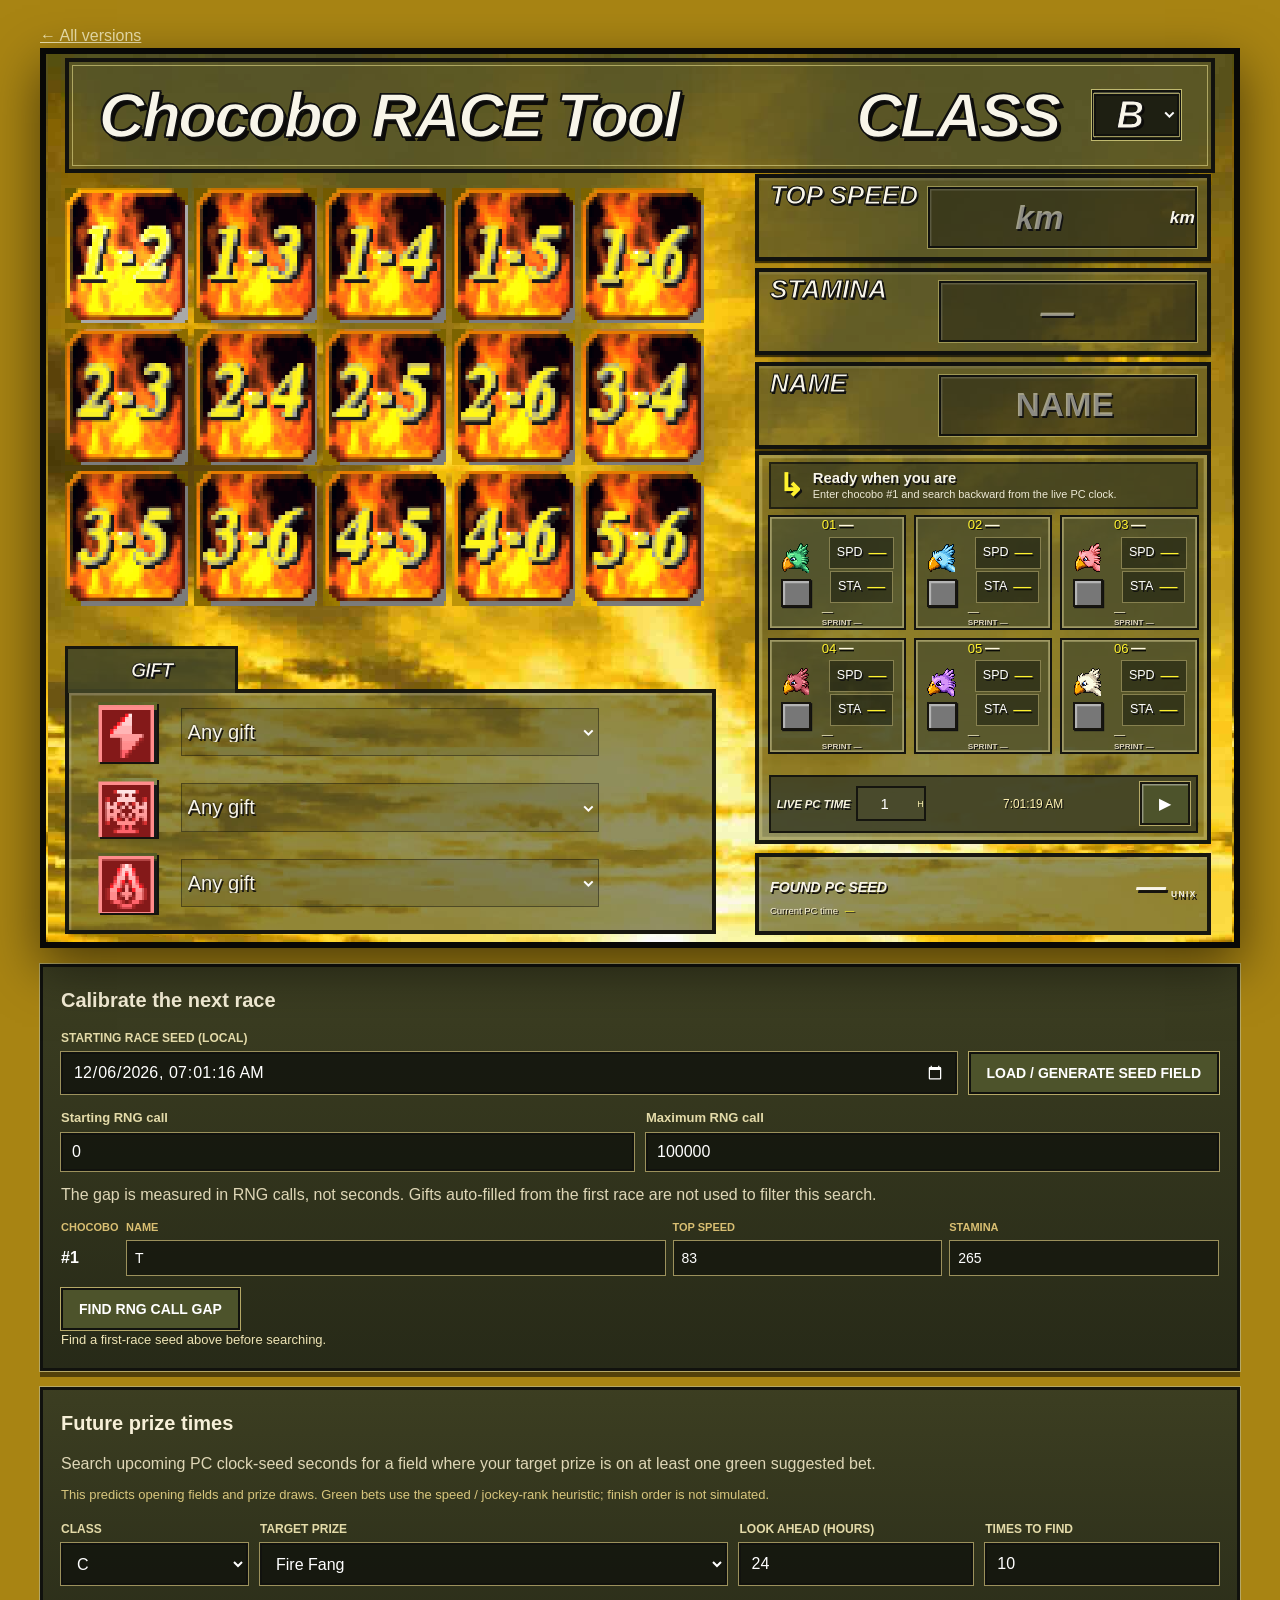
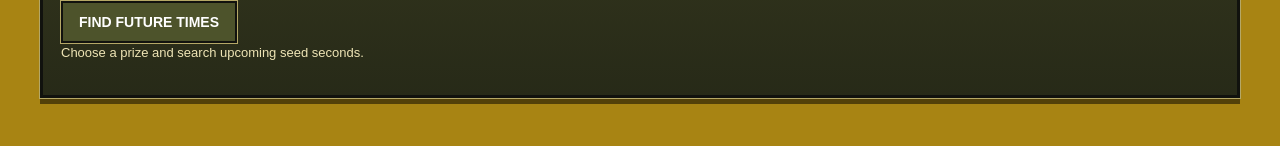
==== pc/index.html @ d5753f1a "Add PC chocobo predictor" ====
<!doctype html>
<html lang="en">
  <head>
    <meta charset="utf-8" />
    <meta name="viewport" content="width=device-width, initial-scale=1" />
    <meta name="theme-color" content="#252b1b" />
    <title>Chocobo Race · PC Predictor</title>
    <link rel="stylesheet" href="psx-theme.css" />
    <link rel="stylesheet" href="styles.css" />
  </head>
  <body data-rank="B">
    <div class="app-shell">
      <main id="top" class="pc-app">
        <a class="back-link" href="../">← All versions</a>

        <section class="game-screen pc-game-screen" aria-label="PC Chocobo race seed finder">
          <header class="game-title">
            <span>Chocobo RACE Tool</span>
            <label class="class-title">Class <span class="class-select-wrap"><select id="rank" name="rank" aria-label="Race class"><option value="C">C</option><option value="B" selected>B</option><option value="A">A</option><option value="S">S</option></select><span aria-hidden="true">⌄</span></span></label>
          </header>

          <section class="bet-board" aria-label="Bet pairs with prediction markers and prize badges">
            <div id="pc-main-bet-grid" class="bet-grid"></div>
          </section>

          <section class="stats-board pc-observed-stats" aria-label="First chocobo data to find">
            <label class="stat-line"><span>Top Speed</span><span class="select-wrap"><input id="pc-seed-racer-speed" type="number" min="0" max="255" placeholder="km" aria-label="First chocobo top speed" /><span class="speed-unit">km</span></span></label>
            <label class="stat-line"><span>Stamina</span><span class="select-wrap"><input id="pc-seed-racer-stamina" type="number" min="0" max="999" placeholder="—" aria-label="First chocobo stamina" /></span></label>
            <label class="stat-line name-line"><span>Name</span><span class="select-wrap"><input id="pc-seed-racer-name" type="text" maxlength="8" placeholder="Name" aria-label="First chocobo name" /></span></label>
          </section>

          <section class="gift-board pc-gift-board" aria-label="Observed prizes to verify the seed">
            <h2 class="gift-tab">GIFT</h2>
            <div class="gift-fields">
              <label class="gift-field"><img src="assets/class-b/item-icons/one.png" alt="" /><span class="sr-only">Observed gift one</span><span class="select-wrap"><select data-observed-gift="1"><option value="">Any gift</option></select><span class="select-arrow">⌄</span></span><span class="gift-gp" data-predicted-gift="1"></span></label>
              <label class="gift-field"><img src="assets/class-b/item-icons/two.png" alt="" /><span class="sr-only">Observed gift two</span><span class="select-wrap"><select data-observed-gift="2"><option value="">Any gift</option></select><span class="select-arrow">⌄</span></span><span class="gift-gp" data-predicted-gift="2"></span></label>
              <label class="gift-field"><img src="assets/class-b/item-icons/three.png" alt="" /><span class="sr-only">Observed gift three</span><span class="select-wrap"><select data-observed-gift="3"><option value="">Any gift</option></select><span class="select-arrow">⌄</span></span><span class="gift-gp" data-predicted-gift="3"></span></label>
            </div>
            <div id="pc-predict-prizes" class="sr-only" aria-label="Predicted gifts"></div>
          </section>

          <section class="field-window" aria-label="Predicted race field">
            <div class="result-banner" id="pc-result-banner" aria-live="polite">
              <span class="banner-mark" id="pc-banner-mark">↳</span>
              <div><strong id="pc-seed-search-status">Ready when you are</strong><span id="pc-seed-search-detail">Enter chocobo #1 and search backward from the live PC clock.</span></div>
              <button id="pc-seed-search-cancel" class="keep-searching-button" type="button" hidden>STOP</button>
            </div>
            <div class="race-list" id="pc-race-list" aria-live="polite">
              <div class="empty-state"><strong>Six in the field</strong><span>Names · speed · stamina · jockey color</span></div>
            </div>
            <div class="time-fields pc-live-search-controls">
              <span class="time-caption">LIVE PC TIME</span>
              <label class="pc-lookback-label"><input id="pc-seed-lookback" type="number" min="1" max="1" value="1" aria-label="Search backward one hour" /><span>H</span></label>
              <span class="pc-live-clock" id="pc-live-clock"></span>
              <button id="pc-seed-search" class="search-button" type="button" aria-label="Search for the seed from current PC time">▶</button>
            </div>
          </section>

          <section class="frame-card pc-seed-card" aria-label="Found PC seed">
            <span class="frame-label">FOUND PC SEED</span>
            <span class="frame-value" id="pc-found-seed">—<small>UNIX</small></span>
            <span class="frame-time" id="pc-found-seed-time">Current PC time <span>—</span></span>
          </section>
        </section>

        <details id="pc-seed-search-list" class="seed-candidate-list" hidden>
          <summary>Other seed matches</summary>
          <div id="pc-seed-search-results" class="seed-results"></div>
        </details>

        <section class="panel calibration" aria-labelledby="calibration-title">
          <h2 id="calibration-title">Calibrate the next race</h2>
          <div class="calibration-seed-row">
            <label>Starting race seed (local)<input id="pc-seed-time" type="datetime-local" step="1" /></label>
            <button id="pc-predict-button" type="button">LOAD / GENERATE SEED FIELD</button>
          </div>
          <div class="gap-limit-row">
            <label for="pc-gap-start">Starting RNG call<input id="pc-gap-start" type="number" min="0" max="1000000" step="1" value="0" /></label>
            <label for="pc-gap-limit">Maximum RNG call<input id="pc-gap-limit" type="number" min="0" max="1000000" step="1000" value="100000" /></label>
          </div>
          <p class="help-text">The gap is measured in RNG calls, not seconds. Gifts auto-filled from the first race are not used to filter this search.</p>
          <div class="observed-race-table" role="group" aria-label="Observed next race first chocobo">
            <div class="observed-race-heading"><span>Chocobo</span><span>Name</span><span>Top speed</span><span>Stamina</span></div>
            <div class="observed-race-row"><strong>#1</strong><input data-racer="1" data-key="name" aria-label="Next race chocobo 1 name" value="T" placeholder="Name" /><input data-racer="1" data-key="speed" aria-label="Next race chocobo 1 top speed" type="number" value="83" placeholder="km" /><input data-racer="1" data-key="stamina" aria-label="Next race chocobo 1 stamina" type="number" value="265" placeholder="Stamina" /></div>
          </div>
          <div class="calibration-actions"><button id="pc-gap-search" type="button">FIND RNG CALL GAP</button><button id="pc-gap-cancel" type="button" hidden>STOP SEARCH</button></div>
          <div id="pc-gap-status" class="status" aria-live="polite">Find a first-race seed above before searching.</div>
          <div id="pc-gap-result" class="gap-result" hidden>
            <h3>Next race match</h3>
            <div id="pc-gap-result-details" class="status"></div>
            <label class="candidate-picker" for="pc-gap-candidate" hidden>Candidate gap<select id="pc-gap-candidate"></select></label>
            <ol id="pc-gap-field" class="gap-field pc-racer-strip"></ol>
            <div id="pc-gap-prizes" class="prize-list"></div>
            <button id="pc-gap-populate" type="button">POPULATE ABOVE</button>
          </div>
        </section>

        <section class="panel future-prize" aria-labelledby="future-prize-title">
          <h2 id="future-prize-title">Future prize times</h2>
          <p>Search upcoming PC clock-seed seconds for a field where your target prize is on at least one green suggested bet.</p>
          <p class="calibration-note">This predicts opening fields and prize draws. Green bets use the speed / jockey-rank heuristic; finish order is not simulated.</p>
          <div class="future-prize-controls">
            <label>Class<select id="pc-future-rank"><option>C</option><option>B</option><option>A</option><option>S</option></select></label>
            <label>Target prize<select id="pc-future-prize"></select></label>
            <label>Look ahead (hours)<input id="pc-future-hours" type="number" min="1" max="168" value="24" /></label>
            <label>Times to find<input id="pc-future-count" type="number" min="1" max="50" value="10" /></label>
          </div>
          <div class="calibration-actions"><button id="pc-future-search" type="button">FIND FUTURE TIMES</button><button id="pc-future-cancel" type="button" hidden>STOP SEARCH</button></div>
          <div id="pc-future-status" class="status" aria-live="polite">Choose a prize and search upcoming seed seconds.</div>
          <div id="pc-future-results" class="future-results"></div>
        </section>
      </main>
    </div>
    <script src="pc-race-model.js"></script>
    <script src="pc-predictor-ui.js"></script>
  </body>
</html>
---- pc/psx-theme.css ----
:root {
  color-scheme: dark;
  --black: #10100d;
  --menu-bg: #444922;
  --menu-line: #777b3d;
  --stage-texture: url("assets/class-b/backdrop.jpg");
  --gift-texture: url("assets/class-b/gift-panel.png");
  --choco-texture: url("assets/class-b/choco-panel.png");
  --frame-texture: url("assets/class-b/frame-panel.png");
  --tile-folder: "class-b";
  --badge-folder: "class-b";
  --title-bg: #3a411f;
  --letter: #f8f5e9;
  --gold: #fff22f;
  --mono: sans-serif;
  --game: sans-serif;
}
* { box-sizing: border-box; }
body {
  min-height: 100vh;
  margin: 0;
  color: var(--letter);
  background: #10140d;
  font-family: var(--mono);
}
.app-shell { max-width: 1260px; margin: auto; padding: 16px 0; }
main { width: 100%; }
.game-screen {
  position: relative;
  width: 100%;
  max-width: 1200px;
  aspect-ratio: 4 / 3;
  margin: auto;
  overflow: hidden;
  container-type: inline-size;
  border: max(3px, .48cqw) solid #080806;
  outline: none;
  background: #6b631c var(--stage-texture) repeat-x center / auto 100%;
  box-shadow: 0 18px 50px rgba(0,0,0,.55);
  image-rendering: pixelated;
}
.game-title {
  position: absolute;
  inset: .45% 1.6% auto 1.6%;
  height: 12.9%;
  display: flex;
  align-items: center;
  justify-content: space-between;
  padding: 0 2.5%;
  border: .4cqw solid #12120e;
  outline: 1px solid rgba(218,210,131,.65);
  outline-offset: -0.7cqw;
  background: var(--title-bg);
  color: var(--letter);
  font: italic 900 5.35cqw/1 var(--game);
  letter-spacing: -.04em;
  text-transform: uppercase;
  -webkit-text-stroke: .13cqw #111;
  text-shadow: .27cqw .33cqw #0c0b09, -.1cqw -.1cqw #10100e, .1cqw .12cqw #111;
}
.game-title > span { flex: 0 0 auto; white-space: nowrap; text-transform: none; font-family: sans-serif; }
.class-title { display: flex; align-items: center; gap: 2.8cqw; white-space: nowrap; }
.class-select-wrap { position: relative; display: inline-flex; align-items: center; width: 7.5cqw; min-width: 42px; height: 4.2cqw; border: .2cqw solid #11120e; outline: .1cqw solid rgba(218,210,131,.8); background: rgba(25,27,17,.7); box-shadow: inset .12cqw .12cqw rgba(255,255,255,.16); }
.class-title select {
  width: 7.5cqw; min-width: 42px; padding: 0 1.5cqw 0 .4cqw;
  color: var(--letter); border: .2cqw solid #11120e; outline: .1cqw solid rgba(218,210,131,.65);
  background: rgba(25,27,17,.7); font: italic 900 clamp(18px, 3.4cqw, 38px)/1 var(--game);
  text-align: center; appearance: none; cursor: pointer;
  -webkit-text-stroke: .08cqw #111; text-shadow: .18cqw .2cqw #0c0b09;
}
.class-select-wrap > span { position: absolute; top: 45%; right: .55cqw; z-index: 2; width: .58cqw; height: .58cqw; border-right: .17cqw solid #fff; border-bottom: .17cqw solid #fff; font-size: 0; line-height: 0; transform: translateY(-50%) rotate(45deg); pointer-events: none; filter: drop-shadow(.08cqw .08cqw #111); }

.bet-board { position: absolute; left: 1.6%; top: 15.1%; width: 53.8%; height: 47.1%; }
.bet-grid { display: grid; grid-template-columns: repeat(5, 1fr); grid-template-rows: repeat(3, 1fr); gap: .9cqw; width: 100%; height: 100%; }
.bet-cell { position: relative; min-width: 0; min-height: 0; padding: 0; border: 0; background: transparent; overflow: hidden; }
.bet-cell img.tile-image { display: block; width: 100%; height: 100%; object-fit: fill; image-rendering: pixelated; }
.bet-badge { position: absolute; right: 5%; bottom: 6%; width: 27%; height: 30%; object-fit: contain; image-rendering: pixelated; filter: drop-shadow(1px 2px 0 #15141a); }

.stats-board {
  position: absolute;
  left: 59.7%; top: 13.5%; width: 38.4%; height: 31%;
  display: grid; grid-template-rows: repeat(3, 1fr); gap: .55cqw;
}
.stat-line {
  display: grid;
  grid-template-columns: 37% 63%;
  align-items: center;
  min-width: 0;
  padding: 0 .9cqw;
  border: .35cqw solid #11120e;
  background: var(--choco-texture) center / 100% 100% no-repeat;
  box-shadow: inset 0 .2cqw rgba(255,255,255,.1), 0 .18cqw rgba(0,0,0,.65);
}
.stats-board > .stat-line:first-child { grid-template-columns: 37% 63%; }
.stats-board > .stat-line:first-child > span:first-child { white-space: nowrap; }
.stats-board > .stat-line:first-child .speed-control {
  width: 100%; height: 100%; min-width: 0; display: flex; align-items: center; justify-content: flex-end; gap: .35cqw;
}
.stats-board > .stat-line:first-child .speed-control .select-wrap { width: 96%; flex: 0 0 96%; }
.stats-board > .stat-line:nth-child(2) .select-wrap,
.stats-board > .stat-line:nth-child(3) .select-wrap { width: 96%; justify-self: end; }
.speed-line select,
.stats-board > .stat-line:nth-child(2) select { padding: 0 .85cqw 0 .3cqw; }
.speed-line .select-arrow,
.stats-board > .stat-line:nth-child(2) .select-arrow { right: .55cqw; left: auto; }
.speed-line select { padding: 0; text-align: center; text-align-last: center; }
.stats-board > .stat-line:nth-child(2) select { padding: 0; text-align: center; text-align-last: center; }
.speed-line .speed-unit { position: absolute; top: 50%; right: 2.1cqw; z-index: 2; transform: translateY(-50%); pointer-events: none; }
.speed-unit { align-self: center; color: var(--letter); font: italic 900 1.45cqw/1 var(--game); text-shadow: .1cqw .14cqw #111; }
.stat-line > span:first-child {
  align-self: start;
  margin-top: .35cqw;
  color: var(--letter);
  font: italic 900 2.2cqw/1 var(--game);
  text-transform: uppercase;
  -webkit-text-stroke: .09cqw #13130e;
  text-shadow: .12cqw .17cqw #111;
}
.stat-line .select-wrap {
  min-width: 0; width: 100%; height: 76%; position: relative; display: flex; align-items: center;
  border: .17cqw solid #11120e; outline: .08cqw solid rgba(218,210,131,.5); background: rgba(25,27,17,.48);
  box-shadow: inset .12cqw .12cqw rgba(255,255,255,.16);
}
.stat-line select {
  width: 100%; height: 100%; min-width: 0; padding: 0 1.8cqw 0 .3cqw;
  color: var(--letter); border: 0; outline: 0; background: transparent;
  font: italic 900 clamp(18px, 2.8cqw, 34px)/1 var(--game); text-align: right;
  appearance: none; cursor: pointer; text-shadow: .12cqw .16cqw #111;
}
.name-line select { text-align: center; font-style: normal; }
.select-arrow {
  position: absolute; right: .25cqw; top: 50%; z-index: 2; display: block;
  width: .58cqw; height: .58cqw; border-right: .17cqw solid #fff; border-bottom: .17cqw solid #fff;
  font-size: 0; line-height: 0; transform: translateY(-65%) rotate(45deg); filter: drop-shadow(.08cqw .08cqw #111); pointer-events: none;
}
select option { background: #403f28; color: #fff; font: 10px/1 var(--mono) !important; }
.custom-select-source { position: absolute !important; inset: 0; z-index: 0; width: 100% !important; height: 100% !important; opacity: 0; pointer-events: none; }
.custom-select-trigger {
  position: absolute; inset: 0; z-index: 1; display: flex; align-items: center;
  width: 100%; height: 100%; overflow: hidden; padding: 0 .3cqw;
  border: 0; outline: 0; background: transparent; white-space: nowrap; text-overflow: ellipsis; cursor: pointer;
}
.custom-select-trigger:focus-visible { outline: .12cqw solid #f4e994; outline-offset: -.2cqw; }
.custom-select-menu {
  position: fixed; z-index: 99999; overflow-y: auto; overscroll-behavior: contain; padding: 3px;
  border: 1px solid #d7c87a; background: #34351f; color: #fff;
  box-shadow: 0 4px 14px rgba(0,0,0,.8); font: 15px/1.2 sans-serif;
}
.custom-select-option {
  display: block; width: 100%; min-height: 24px; padding: 4px 8px;
  border: 0; background: transparent; color: inherit; font: inherit; text-align: left; cursor: pointer;
}
.custom-select-divider { height: 1px; margin: 4px 5px; background: rgba(215,200,122,.8); }
.custom-select-option[aria-selected="true"] { background: #777b3d; color: #fff7bd; }
.custom-select-option:hover, .custom-select-option:focus-visible { background: #8a8746; color: #fff; outline: 0; }

.gift-board {
  position: absolute; left: 1.6%; top: 71.5%; width: 54.8%; height: 27.6%;
  padding: .8% 2.4% 1.5%;
  border: .35cqw solid #17170f;
  background: var(--gift-texture) center / 100% 100% no-repeat;
  box-shadow: inset .2cqw .2cqw rgba(255,255,255,.2);
}
body[data-rank="B"] .gift-board {
  background: rgba(105,107,53,.72);
}
.gift-tab {
  position: absolute; left: -.35cqw; top: -20%; z-index: 2; width: 27%; height: 20%;
  display: flex; align-items: center; justify-content: center; margin: 0; padding: 0 .7cqw;
  border: .3cqw solid #17170f; border-bottom: 0;
  background: var(--gift-texture) center / 100% 100% no-repeat;
  color: var(--letter); font: italic 900 1.65cqw/1 var(--game); letter-spacing: -.04em;
  text-transform: uppercase; -webkit-text-stroke: .06cqw #111;
  text-shadow: .12cqw .17cqw #111;
}
.gift-fields { position: relative; z-index: 1; display: grid; grid-template-rows: repeat(3, 1fr); gap: 1.4cqw; height: 100%; }
.gift-field { display: grid; grid-template-columns: 5.5cqw minmax(0, 1fr) auto; align-items: center; gap: 1.5cqw; min-height: 0; }
.gift-field img { width: 5cqw; height: 5cqw; object-fit: contain; image-rendering: pixelated; filter: drop-shadow(.2cqw .2cqw #15130e); }
.gift-field .select-wrap {
  height: 82%; display: block; position: relative; align-self: center;
}
.gift-field select {
  width: 100%; height: 100%; padding: 0 2cqw 0 .5cqw;
  color: var(--letter); border: 0; outline: 0; background: transparent;
  font: clamp(18px, 2.1cqw, 26px)/1 var(--mono); appearance: none; cursor: pointer;
  text-shadow: .13cqw .18cqw #16140f, 0 0 .2cqw #16140f;
}
.gift-field .select-arrow { right: .55cqw; }
.gift-gp { min-width: 5.2cqw; color: var(--letter); font: 600 clamp(12px, 1.45cqw, 18px)/1 sans-serif; text-align: right; white-space: nowrap; text-shadow: .1cqw .14cqw #16140f; }

.bet-cell.has-bronze::before {
  position: absolute; bottom: 6%; left: 5%; z-index: 3;
  width: 21%; height: 24%; border: .14cqw solid #f0f4d8; border-radius: 0;
  background: #ed3434; box-shadow: 0 0 0 .12cqw #172014, 0 .1cqw .2cqw rgba(0,0,0,.65);
  content: ""; pointer-events: none;
}
.bet-cell.has-bronze.is-predicted::after { left: auto; right: 5%; }

.bet-cell.is-predicted::after {
  position: absolute; bottom: 6%; left: 5%; z-index: 2;
  width: 21%; height: 24%; border: .14cqw solid #f0f4d8; border-radius: 0;
  background: #55df52; box-shadow: 0 0 0 .12cqw #172014, 0 .1cqw .2cqw rgba(0,0,0,.65);
  content: ""; pointer-events: none;
}

.field-window {
  position: absolute; left: 59.7%; top: 44.7%; width: 38.4%; height: 44.3%;
  padding: .8cqw;
  border: .4cqw solid #17170f;
  background: var(--choco-texture) center / 100% 100% no-repeat;
  box-shadow: inset 0 0 0 .28cqw rgba(241,231,151,.3);
}
.result-banner {
  position: absolute; left: .8cqw; right: .8cqw; top: .6cqw; height: 12.2%;
  display: flex; align-items: center; gap: .7cqw; overflow: hidden;
  padding: .2cqw .65cqw; border: .25cqw solid rgba(17,17,12,.7);
  background: rgba(51,54,31,.67); color: var(--letter);
}
.banner-mark { color: var(--gold); font: 900 2.6cqw var(--game); text-shadow: .12cqw .2cqw #111; }
.result-banner strong { display: block; overflow: hidden; font: 800 1.25cqw/1.2 var(--game); white-space: nowrap; text-shadow: .12cqw .15cqw #111; }
.result-banner div span { display: block; overflow: hidden; color: #ede9d5; font: .92cqw/1.2 var(--mono); text-overflow: ellipsis; white-space: nowrap; }
.result-banner > div { min-width: 0; flex: 1; padding-right: 7.5cqw; }
.keep-searching-button {
  position: absolute; right: .35cqw; top: 50%; transform: translateY(-50%);
  padding: .22cqw .45cqw; color: #fff; border: .15cqw solid #17170f; outline: .08cqw solid #b5a866;
  background: #4d532b; font: 700 .72cqw/1 var(--mono); cursor: pointer;
}
.keep-searching-button:hover { background: #687039; }
.result-banner.is-searching .banner-mark { animation: blink .8s infinite; }
.result-banner.is-success strong,.result-banner.is-success .banner-mark { color: #fff63e; }
.result-banner.is-error strong,.result-banner.is-error .banner-mark { color: #ffbc86; }
@keyframes blink { 50% { opacity: .35; } }
.race-list {
  position: absolute; left: .75cqw; right: .75cqw; top: 15.5%; bottom: 22.5%;
  display: grid; grid-template-columns: repeat(3, 1fr); grid-template-rows: repeat(2, 1fr); gap: .65cqw;
}
.racer-card {
  position: relative; min-width: 0; min-height: 0; overflow: hidden;
  display: flex; align-items: center; gap: .3cqw;
  padding: .25cqw; border: .23cqw solid #15150f;
  background: rgba(68,72,44,.7); box-shadow: inset 0 0 0 .15cqw rgba(245,234,170,.45);
}
.racer-card:first-child { background: rgba(79,83,48,.8); }
.racer-markers {
  flex: 0 0 3.8cqw; display: flex; flex-direction: column; align-items: center;
  justify-content: center; gap: .1cqw;
}
.racer-avatar {
  display: block; flex: 0 0 3.3cqw; width: 3.5cqw; height: 3.3cqw;
  object-fit: contain; image-rendering: pixelated;
}
.racer-avatar--2 { transform: scale(1.4); }
.jockey-swatch {
  display: block; flex: 0 0 2.35cqw; width: 2.5cqw; height: 2.35cqw;
  border: .2cqw solid #17150f; background: var(--jockey-color, #777);
  box-shadow: inset .18cqw .18cqw rgba(255,255,255,.45), .1cqw .1cqw #111;
}
.racer-copy { min-width: 0; flex: 1; }
.racer-top { display: flex; align-items: center; gap: .2cqw; min-width: 0; }
.racer-number { color: var(--gold); font: 1.1cqw var(--mono); text-shadow: .1cqw .1cqw #111; }
.racer-name { display: block; min-width: 0; overflow: hidden; color: var(--letter); font: 800 1.25cqw/1.1 var(--game); text-overflow: ellipsis; text-shadow: .12cqw .15cqw #111; }
.ai-tag { display: block; margin-top: .45cqw; color: #f4edc8; font: 1.02cqw/1.2 var(--mono); white-space: nowrap; text-shadow: .1cqw .12cqw #111; }
.sprint-tag { display: block; margin-top: .2cqw; color: #ddd5bb; font: 700 .78cqw/1.1 var(--mono); white-space: nowrap; text-shadow: .1cqw .12cqw #111; }
.sprint-tag.is-sprinting { color: #fff64b; }
.racer-stats { display: flex; flex-direction: column; gap: .2cqw; margin-top: .3cqw; color: #fff; font: 1.05cqw/1.1 var(--mono); text-shadow: .12cqw .14cqw #111; }
.racer-stats b { color: var(--gold); font-weight: 500; }
.empty-state { grid-column: 1 / -1; display: flex; flex-direction: column; align-items: center; justify-content: center; gap: .75cqw; border: .28cqw solid rgba(19,19,13,.75); background: rgba(54,58,34,.65); color: #fff; text-align: center; text-shadow: .15cqw .15cqw #111; }
.empty-state strong { font: italic 900 2cqw var(--game); text-transform: uppercase; }
.empty-state span { font: 1.25cqw var(--mono); }
.time-fields {
  position: absolute; left: .8cqw; right: .8cqw; bottom: .65cqw; height: 15%;
  display: flex; align-items: center; gap: .48cqw; padding: .3cqw .5cqw;
  border: .25cqw solid #17170f; background: rgba(55,58,35,.82);
}
.time-caption { color: #f5f1df; font: italic 900 1.15cqw var(--game); text-shadow: .12cqw .13cqw #111; }
.time-fields label { position: relative; display: block; flex: 1; min-width: 0; height: 75%; }
.time-fields input { width: 100%; height: 100%; padding: 0 1.2cqw 0 .2cqw; appearance: textfield; color: #fff; border: .17cqw solid #15150f; background: rgba(74,75,46,.75); outline: none; font: 1.25cqw var(--mono); text-align: center; }
.time-fields input::-webkit-inner-spin-button,.time-fields input::-webkit-outer-spin-button { appearance: none; margin: 0; }
.time-fields label span { position: absolute; right: .18cqw; top: 50%; transform: translateY(-50%); color: #f5ecac; font: .75cqw var(--mono); pointer-events: none; }
.time-fields > i { color: var(--letter); font: 1.3cqw var(--mono); font-style: normal; }
.new-race-button {
  flex: 0 0 16%; height: 88%; padding: 0 .2cqw; color: #fff; border: .25cqw solid #18170f; outline: .1cqw solid #b5a866;
  background: #3f5634; box-shadow: inset .12cqw .12cqw rgba(255,255,255,.35); font: 700 .82cqw/1 sans-serif; cursor: pointer;
}
.new-race-button:hover { background: #587749; }
.new-race-button:disabled { opacity: .55; cursor: not-allowed; }
.search-button,.cancel-button {
  flex: 0 0 10%; height: 88%; padding: 0; color: #fff; border: .25cqw solid #18170f; outline: .1cqw solid #b5a866;
  background: #4d532b; box-shadow: inset .12cqw .12cqw rgba(255,255,255,.4); font: 1.35cqw var(--mono); cursor: pointer;
}
.search-button:hover { background: #687039; }
.search-button:disabled { opacity: .65; cursor: wait; }
.cancel-button { flex-basis: 19%; color: #fff4bd; }
.frame-card {
  position: absolute; left: 59.7%; top: 90%; width: 38.4%; height: 9.2%;
  display: grid; grid-template-columns: 1fr auto; align-content: center; align-items: center; gap: .2cqw .5cqw;
  padding: .25cqw .9cqw; border: .4cqw solid #17170f;
  background: var(--frame-texture) center / 100% 100% no-repeat;
  box-shadow: inset .2cqw .2cqw rgba(255,255,255,.15);
}
.frame-label { color: var(--letter); font: italic 900 1.2cqw var(--game); text-shadow: .12cqw .15cqw #17130d; }
.frame-value { color: var(--letter); font: italic 900 3.25cqw/1 var(--game); letter-spacing: .05em; text-shadow: .17cqw .22cqw #15130e; white-space: nowrap; }
.frame-value small { margin-left: .3cqw; color: var(--letter); font: 900 .9cqw var(--game); }
.frame-time { grid-column: 1/-1; color: #f6f0d7; font: .8cqw var(--mono); text-shadow: .1cqw .1cqw #16140e; }
.frame-time span { margin-left: .35cqw; color: var(--gold); }
.page-footer { display: flex; max-width: 1200px; height: 34px; align-items: center; justify-content: space-between; margin: auto; color: #ddd8c2; font: 9px var(--mono); text-shadow: 1px 1px #15170e; }
.prize-hunt {
  max-width: 1200px; margin: 26px auto 20px; padding: 18px 20px;
  border: 3px solid #11120e; outline: 1px solid rgba(218,210,131,.7);
  background: linear-gradient(rgba(54,58,34,.92),rgba(35,39,24,.96));
  box-shadow: inset 0 0 0 2px rgba(255,255,255,.12), 0 7px 0 rgba(0,0,0,.55);
  color: #f8f5e9; text-shadow: 1px 2px #111;
}
.prize-hunt h2 { margin: 0 0 6px; font: 800 23px/1.2 sans-serif; }
.prize-hunt > p { margin: 0 0 14px; color: #e3ddc1; font: 14px/1.4 sans-serif; }
.prize-hunt-controls { display: grid; grid-template-columns: 1fr .45fr 1.35fr 1fr auto; align-items: end; gap: 12px; }
.prize-hunt-controls label { display: grid; gap: 5px; font: 700 13px/1.2 sans-serif; text-transform: uppercase; }
.prize-hunt-controls input, .prize-hunt-controls select {
  width: 100%; height: 40px; padding: 0 10px; border: 2px solid #11120e;
  outline: 1px solid rgba(218,210,131,.65); background: rgba(25,27,17,.8); color: #fff;
  font: 16px sans-serif; text-shadow: 1px 1px #111;
}
.prize-hunt-controls button {
  min-width: 140px; height: 40px; padding: 0 14px; border: 2px solid #11120e;
  outline: 1px solid #b5a866; background: #4d532b; color: #fff; font: 700 14px sans-serif; cursor: pointer;
}
.prize-hunt-controls button:hover { background: #687039; }
.prize-hunt-controls button:disabled { opacity: .7; cursor: wait; }
.hunt-status { min-height: 20px; margin-top: 14px; color: #eee4b5; font: 13px/1.4 sans-serif; }
.hunt-results { display: grid; grid-template-columns: minmax(0,1fr); gap: 6px; margin: 8px 0 0; padding-left: 27px; }
.hunt-results li { padding: 8px 10px; border: 1px solid rgba(230,216,143,.65); background: rgba(10,12,8,.34); font: 14px/1.4 sans-serif; }
.hunt-results strong { color: #fff; }
.hunt-results .hunt-bet { display: inline-block; margin-left: 6px; padding: 1px 5px; border: 1px solid #f0f4d8; background: #55df52; color: #12210f; font-weight: 800; text-shadow: none; }

.sr-only { position: absolute; width: 1px; height: 1px; padding: 0; margin: -1px; overflow: hidden; clip: rect(0,0,0,0); white-space: nowrap; border: 0; }
[hidden] { display: none !important; }

body[data-rank="C"] { --stage-texture: url("assets/class-c/backdrop.jpg"); --menu-overlay-image: url("assets/class-c/menu-overlay.jpg"); --gift-texture: url("assets/class-c/gift-panel.png"); --choco-texture: url("assets/class-c/choco-panel.png"); --frame-texture: url("assets/class-c/frame-panel.png"); --title-bg: #656194; --menu-bg: #7972aa; --menu-line: #ada8da; --gold: #ffec3d; }
body[data-rank="A"] { --stage-texture: url("assets/class-a/menu-overlay.jpg"); --menu-overlay-image: url("assets/class-a/menu-overlay.jpg"); --gift-texture: url("assets/class-a/gift-panel.png"); --choco-texture: url("assets/class-a/choco-panel.png"); --frame-texture: url("assets/class-a/frame-panel.png"); --title-bg: #f17b9e; --menu-bg: #e9779c; --menu-line: #f5b6ca; --gold: #fff052; }
body[data-rank="S"] { --stage-texture: url("assets/class-s/backdrop.jpg"); --menu-overlay-image: url("assets/class-s/menu-overlay.jpg"); --gift-texture: url("assets/class-s/gift-panel.png"); --choco-texture: url("assets/class-s/choco-panel.png"); --frame-texture: url("assets/class-s/frame-panel.png"); --title-bg: #a78643; --menu-bg: #725a30; --menu-line: #e0bf6c; --gold: #fff052; }
body[data-rank="B"] { background-color: #a88413; }
body[data-rank="B"] .game-title,
body[data-rank="B"] .stat-line,
body[data-rank="B"] .gift-board,
body[data-rank="B"] .gift-tab,
body[data-rank="B"] .field-window,
body[data-rank="B"] .frame-card {
  background-color: rgba(91,88,42,.66);
  background-image: none;
}
body[data-rank="B"] .gift-tab { background-color: rgba(67,70,38,.88); }
body[data-rank="B"] .stat-line,
body[data-rank="C"] .stat-line,
body[data-rank="A"] .stat-line,
body[data-rank="S"] .stat-line { position: relative; }
body[data-rank="A"] .game-title,
body[data-rank="A"] .stat-line,
body[data-rank="A"] .gift-board,
body[data-rank="A"] .gift-tab,
body[data-rank="A"] .field-window,
body[data-rank="A"] .frame-card {
  background-color: rgba(244,113,153,.58);
  background-image: none;
}
body[data-rank="A"] .gift-tab { background-color: rgba(228,91,137,.78); }
body[data-rank="S"] .game-title,
body[data-rank="S"] .stat-line,
body[data-rank="S"] .gift-board,
body[data-rank="S"] .gift-tab,
body[data-rank="S"] .field-window,
body[data-rank="S"] .frame-card {
  background-color: rgba(132,105,57,.64);
  background-image: none;
}
body[data-rank="S"] .gift-tab { background-color: rgba(101,77,39,.82); }
body[data-rank="C"] .game-title,
body[data-rank="C"] .stat-line,
body[data-rank="C"] .gift-board,
body[data-rank="C"] .gift-tab,
body[data-rank="C"] .field-window,
body[data-rank="C"] .frame-card {
  background-color: rgba(117,111,186,.58);
  background-image: none;
}
body[data-rank="B"] .game-title > *,
body[data-rank="B"] .stat-line > *,
body[data-rank="B"] .field-window > *,
body[data-rank="B"] .frame-card > *,
body[data-rank="C"] .game-title > *,
body[data-rank="C"] .stat-line > *,
body[data-rank="C"] .field-window > *,
body[data-rank="C"] .frame-card > * { z-index: 1; }
body[data-rank="A"] .game-title > *,
body[data-rank="A"] .stat-line > *,
body[data-rank="A"] .field-window > *,
body[data-rank="A"] .frame-card > * { z-index: 1; }
body[data-rank="S"] .game-title > *,
body[data-rank="S"] .stat-line > *,
body[data-rank="S"] .field-window > *,
body[data-rank="S"] .frame-card > * { z-index: 1; }
body[data-rank="C"] .game-title::before,
body[data-rank="C"] .stat-line::before,
body[data-rank="C"] .gift-board::before,
body[data-rank="C"] .field-window::before,
body[data-rank="C"] .frame-card::before {
  position: absolute; inset: 0; z-index: 0;
  background: var(--menu-overlay-image) center / cover no-repeat;
  content: ""; opacity: .26; pointer-events: none;
}
body[data-rank="A"] .game-title::before,
body[data-rank="A"] .stat-line::before,
body[data-rank="A"] .gift-board::before,
body[data-rank="A"] .field-window::before,
body[data-rank="A"] .frame-card::before {
  position: absolute; inset: 0; z-index: 0;
  background: var(--menu-overlay-image) center / cover no-repeat;
  content: ""; opacity: .22; pointer-events: none;
}
body[data-rank="S"] .game-title::before,
body[data-rank="S"] .stat-line::before,
body[data-rank="S"] .gift-board::before,
body[data-rank="S"] .field-window::before,
body[data-rank="S"] .frame-card::before {
  position: absolute; inset: 0; z-index: 0;
  background: var(--menu-overlay-image) center / cover no-repeat;
  content: ""; opacity: .22; pointer-events: none;
}
body[data-rank="S"] { background-color: #d7ae50; }
body[data-rank="S"] .game-screen { background-color: #f5d771; }
body[data-rank="S"] .stats-board .stat-line { border-color: #d6b66c; }
body[data-rank="A"] { background-color: #f16f9a; }
body[data-rank="A"] .game-screen { background-color: #f16f9a; }
body[data-rank="A"] .stats-board .stat-line { border-color: #f4b0c2; }
body[data-rank="C"] { background-color: #35502a; }
body[data-rank="C"] .game-screen { background-color: #314327; }
body[data-rank="C"] .stats-board .stat-line { border-color: #17151f; }
body[data-rank="C"] .game-title { background-color: rgba(101,97,148,.62); }
body[data-rank="C"] .gift-board,body[data-rank="C"] .frame-card { color: #fff; }

@media (max-width: 760px) {
  .app-shell { padding: 8px; }
  .game-screen { width: 100%; }
  .prize-hunt { margin: 18px 0; padding: 14px; }
  .prize-hunt-controls { grid-template-columns: repeat(2,minmax(0,1fr)); }
  .prize-hunt-controls button { width: 100%; }
  .page-footer { height: 24px; font-size: 7px; }
}
---- pc/styles.css ----
* { box-sizing: border-box; }
body { margin: 0; min-height: 100vh; background: #252b1b; color: #f7f0d8; font: 16px/1.5 sans-serif; }
.pc-app { width: min(920px, calc(100vw - 28px)); margin: 28px auto 40px; }
.back-link { color: #eee2ac; }
header { padding: 18px 0 10px; }
.eyebrow { color: #d9bf72; font-size: 12px; font-weight: 800; letter-spacing: .12em; }
h1 { margin: 4px 0 6px; font-size: clamp(28px, 5vw, 44px); line-height: 1.1; }
header p { max-width: 720px; margin: 0; color: #ded6b6; }
.panel { margin: 16px 0; padding: 18px; border: 3px solid #11120e; outline: 1px solid #b5a866; background: linear-gradient(rgba(54,58,34,.95),rgba(35,39,24,.97)); box-shadow: 0 6px 0 rgba(0,0,0,.5); }
.pc-tabs { display: flex; gap: 8px; margin: 14px 0; border-bottom: 1px solid #8d8452; }
.pc-tab { min-height: 38px; border-bottom: 0; opacity: .75; }
.pc-tab.is-active { background: #777b3d; opacity: 1; }
.tab-panel[hidden] { display: none; }
h2 { margin: 0 0 14px; font-size: 20px; }
.controls { display: grid; grid-template-columns: minmax(250px,2fr) minmax(90px,.7fr); gap: 12px; }
.controls label { display: grid; gap: 5px; color: #e4dba9; font-size: 12px; font-weight: 800; text-transform: uppercase; }
.controls input, .controls select { width: 100%; min-height: 42px; padding: 7px 10px; border: 2px solid #11120e; outline: 1px solid #9c915c; border-radius: 0; background: rgba(18,20,13,.85); color: #fff; font: 16px sans-serif; }
fieldset { margin: 16px 0; padding: 12px; border: 1px solid #8d8452; }
legend { padding: 0 5px; color: #e4dba9; font-size: 12px; font-weight: 800; text-transform: uppercase; }
.checkline { display: flex; align-items: center; gap: 8px; margin-bottom: 10px; }
.checkline input { width: 18px; height: 18px; accent-color: #6dc95b; }
.player-fields { grid-template-columns: repeat(3,minmax(0,1fr)); }
.player-fields[aria-disabled="true"] { opacity: .52; }
.seed-search { background: rgba(10,12,8,.22); }
.seed-search > p { margin: 0 0 10px; color: #ded6b6; font-size: 13px; }
.seed-search-controls { grid-template-columns: repeat(4,minmax(0,1fr)); margin-bottom: 10px; }
button { min-height: 42px; padding: 0 16px; border: 2px solid #11120e; outline: 1px solid #b5a866; background: #4d532b; color: #fff; font-size: 14px; font-weight: 800; cursor: pointer; }
button:hover { background: #687039; }
.status { color: #eee4b5; font-size: 13px; }
#pc-predict-field { display: grid; grid-template-columns: repeat(2,minmax(0,1fr)); gap: 7px; margin: 12px 0 0; padding-left: 26px; }
#pc-predict-field li { display: flex; align-items: center; justify-content: space-between; gap: 8px; padding: 9px 11px; border: 1px solid rgba(230,216,143,.65); background: rgba(10,12,8,.34); }
#pc-predict-field li strong { color: #fff; }
#pc-predict-field li span { color: #eee4b5; text-align: right; }
.racer-type { padding: 2px 7px; border: 1px solid var(--type-color,#bbb); background: color-mix(in srgb,var(--type-color,#bbb) 35%,transparent); color: #fff !important; font-size: 12px; font-weight: 800; letter-spacing: .04em; text-shadow: 1px 1px #111; white-space: nowrap; }
.racer-type.is-player { border-color: #ddd; background: rgba(255,255,255,.12); }
.prize-prediction { margin-top: 18px; padding-top: 14px; border-top: 1px solid rgba(230,216,143,.55); }
.prize-prediction h3 { margin: 0 0 9px; font-size: 16px; }
.prize-prediction .bet-grid-title { display: flex; justify-content: space-between; margin-top: 16px; }
.bet-grid-title span { color: #ded6b6; font-size: 12px; font-weight: 400; }
.prize-list { display: flex; flex-wrap: wrap; align-items: center; gap: 8px; }
.prize-chip { padding: 6px 10px; border: 1px solid #b5a866; background: rgba(10,12,8,.38); color: #fff2a8; font-weight: 700; }
.prize-list small { flex-basis: 100%; color: #ded6b6; }
.bet-grid { display: grid; grid-template-columns: repeat(5,minmax(0,1fr)); gap: 7px; }
.bet-grid-tile { display: grid; place-items: center; min-height: 54px; padding: 5px; border: 2px solid #b5a866; background: linear-gradient(145deg,rgba(202,119,26,.92),rgba(88,48,20,.94)); box-shadow: inset 1px 1px rgba(255,225,132,.42), 2px 2px 0 rgba(0,0,0,.5); color: #fff4d0; font-size: clamp(9px,1.4vw,13px); font-weight: 700; line-height: 1.1; text-align: center; overflow-wrap: anywhere; text-shadow: 1px 1px #23170c; }
.bet-recommendations { margin-top: 18px; padding-top: 14px; border-top: 1px solid rgba(230,216,143,.55); }
.bet-recommendations h3 { margin: 0 0 7px; font-size: 16px; }
.bet-recommendations p { margin: 0 0 9px; color: #ded6b6; font-size: 13px; }
.pair-grid { display: grid; grid-template-columns: repeat(5,minmax(0,1fr)); gap: 7px; margin-top: 10px; }
.pair-tile { position: relative; display: grid; place-items: center; min-height: 58px; border: 2px solid #b5a866; background: rgba(10,12,8,.42); box-shadow: inset 1px 1px rgba(255,255,255,.15), 2px 2px 0 rgba(0,0,0,.45); }
.pair-tile strong { color: #fff4d0; font-size: 19px; text-shadow: 1px 1px #111; }
.pair-marker { position: absolute; bottom: 4px; width: 13px; height: 13px; border: 1px solid #f0f4d8; box-shadow: 0 0 0 1px #172014, 0 1px 3px rgba(0,0,0,.65); }
.avoid-marker { left: 5px; background: #ed3434; }
.suggested-marker { left: 5px; background: #55df52; }
.pair-tile.is-avoid.is-suggested .suggested-marker { left: auto; right: 5px; }
.pair-tile.is-suggested { outline: 1px solid rgba(85,223,82,.55); }
.note p { margin: 5px 0; color: #ded6b6; }
.note a { color: #fff1a8; }
.calibration > p { margin: 0 0 9px; color: #ded6b6; }
.calibration-note { color: #d8c67d !important; font-size: 13px; }
.gap-limit-row { display: grid; grid-template-columns: repeat(2,minmax(0,1fr)); gap: 12px; margin: 12px 0; color: #e4dba9; font-size: 13px; font-weight: 700; }
.gap-limit-row label { display: grid; gap: 5px; }
.gap-limit-row input { width: 100%; min-height: 38px; padding: 6px 9px; border: 2px solid #11120e; outline: 1px solid #9c915c; background: rgba(18,20,13,.85); color: #fff; font: 16px sans-serif; }
.observed-race-table { display: grid; gap: 5px; margin: 12px 0; }
.observed-race-heading, .observed-race-row { display: grid; grid-template-columns: 58px minmax(130px,2fr) minmax(90px,1fr) minmax(90px,1fr); align-items: center; gap: 7px; }
.observed-race-heading { color: #d9bf72; font-size: 11px; font-weight: 800; text-transform: uppercase; }
.observed-race-row strong { color: #fff; }
.observed-race-row input, .observed-gifts select { width: 100%; min-width: 0; min-height: 36px; padding: 6px 8px; border: 1px solid #9c915c; background: rgba(18,20,13,.72); color: #fff; font: 14px sans-serif; }
.observed-gifts { margin: 14px 0; padding: 10px; border: 1px solid #8d8452; }
.observed-gifts .controls { grid-template-columns: repeat(3,minmax(0,1fr)); }
.calibration-actions { display: flex; gap: 10px; }
.gap-result { margin-top: 16px; padding-top: 14px; border-top: 1px solid rgba(230,216,143,.55); }
.gap-result h3 { margin: 0 0 8px; }
.gap-field { display: grid; gap: 6px; margin: 10px 0; padding-left: 25px; }
.gap-field li { display: flex; align-items: center; justify-content: space-between; gap: 8px; padding: 7px 10px; border: 1px solid rgba(230,216,143,.55); background: rgba(10,12,8,.34); }
.gap-field li strong { color: #fff; }
.gap-field li > span:last-child { color: #eee4b5; text-align: right; }
.gap-result .pair-grid { margin-bottom: 8px; }
.candidate-picker { display: flex; align-items: center; gap: 10px; margin: 10px 0; color: #e4dba9; font-size: 12px; font-weight: 800; text-transform: uppercase; }
.candidate-picker select { min-width: 180px; min-height: 36px; padding: 5px 28px 5px 9px; border: 1px solid #9c915c; background: #252b1b; color: #fff; font: 14px sans-serif; }
.seed-results { display: grid; gap: 12px; margin-top: 12px; }
.seed-candidate { padding: 12px; border: 1px solid #8d8452; background: rgba(10,12,8,.3); }
.seed-candidate h4 { margin: 0 0 8px; color: #fff2a8; }
.seed-candidate ol { display: grid; gap: 6px; margin: 8px 0 12px; padding-left: 25px; }
.seed-candidate ol li { display: flex; align-items: center; justify-content: space-between; gap: 8px; padding: 7px 10px; border: 1px solid rgba(230,216,143,.55); background: rgba(10,12,8,.34); }
.seed-candidate ol li > span:last-child { color: #eee4b5; text-align: right; }
.future-prize > p { margin: 0 0 9px; color: #ded6b6; }
.future-prize-controls { display: grid; grid-template-columns: minmax(100px,.8fr) minmax(220px,2fr) repeat(2,minmax(120px,1fr)); gap: 12px; margin: 16px 0; }
.future-prize-controls label { display: grid; gap: 5px; color: #e4dba9; font-size: 12px; font-weight: 800; text-transform: uppercase; }
.future-prize-controls input, .future-prize-controls select { width: 100%; min-height: 42px; padding: 7px 10px; border: 2px solid #11120e; outline: 1px solid #9c915c; border-radius: 0; background: rgba(18,20,13,.85); color: #fff; font: 16px sans-serif; }
.future-results { display: grid; gap: 12px; margin-top: 14px; }
.future-match { padding: 12px; border: 1px solid #8d8452; background: rgba(10,12,8,.3); }
.future-match h3 { margin: 0; color: #fff2a8; font-size: 18px; }
.future-match p { margin: 4px 0; }
.future-seed { color: #ded6b6; font-size: 12px; }
.future-winning-pairs { color: #c5ffb5; }
.future-match ol { display: grid; gap: 6px; margin: 10px 0 0; padding-left: 25px; }
.future-match ol li { display: flex; align-items: center; justify-content: space-between; gap: 8px; padding: 7px 10px; border: 1px solid rgba(230,216,143,.55); background: rgba(10,12,8,.34); }
.future-match ol li > span:last-child { color: #eee4b5; text-align: right; }

/* Make the predicted PC field read like a Chocobo Square game screen. */
.results[data-rank] {
  --race-accent: #d3b95f;
  position: relative;
  overflow: hidden;
  border: 4px double #0c100a;
  outline: 2px solid var(--race-accent);
  background-color: #292b19;
  background-image: linear-gradient(rgba(31,35,20,.88),rgba(31,35,20,.93)), url('assets/class-b/backdrop.jpg');
  background-position: center;
  background-size: cover;
  box-shadow: 0 0 0 3px rgba(0,0,0,.55), inset 0 0 0 2px rgba(255,235,147,.22), 0 8px 0 rgba(0,0,0,.48);
}
.results[data-rank="c"] { --race-accent: #7fa24c; background-image: linear-gradient(rgba(20,33,17,.86),rgba(20,31,17,.93)),url('assets/class-c/backdrop.jpg'); }
.results[data-rank="b"] { --race-accent: #d3b95f; background-image: linear-gradient(rgba(38,35,12,.86),rgba(31,32,16,.93)),url('assets/class-b/backdrop.jpg'); }
.results[data-rank="a"] { --race-accent: #f1789d; background-image: linear-gradient(rgba(70,22,45,.84),rgba(56,21,37,.93)),url('assets/class-a/menu-overlay.jpg'); }
.results[data-rank="s"] { --race-accent: #f4d66d; background-image: linear-gradient(rgba(67,47,14,.84),rgba(48,35,14,.93)),url('assets/class-s/backdrop.jpg'); }
.results > h2 {
  margin: -18px -18px 14px;
  padding: 9px 16px 10px;
  border-bottom: 3px solid #0b0d08;
  background: linear-gradient(90deg,rgba(8,11,7,.85),rgba(13,15,9,.54));
  box-shadow: 0 2px 0 rgba(255,239,165,.34);
  color: #fff8db;
  font-size: clamp(21px,3vw,28px);
  letter-spacing: .055em;
  text-shadow: 2px 2px #111, -1px -1px rgba(0,0,0,.7);
  text-transform: uppercase;
}
.results > .status { padding: 7px 10px; border-left: 3px solid var(--race-accent); background: rgba(8,11,7,.52); }
#pc-predict-field {
  grid-template-columns: 1fr;
  gap: 5px;
  margin: 12px 0 0;
  padding: 0;
  list-style: none;
}
#pc-predict-field li {
  display: grid;
  grid-template-columns: 44px minmax(100px,1fr) minmax(90px,130px) minmax(220px,1.05fr);
  gap: 10px;
  min-height: 46px;
  padding: 4px 10px 4px 5px;
  border: 1px solid color-mix(in srgb,var(--race-accent) 70%,transparent);
  background: linear-gradient(90deg,rgba(8,11,7,.78),rgba(18,21,13,.65));
  box-shadow: inset 0 1px rgba(255,244,183,.14),0 2px 0 rgba(0,0,0,.32);
}
.racer-lane {
  display: grid;
  place-items: center;
  align-self: stretch;
  border: 1px solid var(--race-accent);
  background: linear-gradient(145deg,color-mix(in srgb,var(--race-accent) 55%,#242318),#272719);
  color: #fff4b0;
  font-size: 20px;
  font-weight: 900;
  line-height: 1;
  text-shadow: 1px 2px #17170e;
}
.racer-name { align-self: center; color: #fff9df !important; font-size: 17px; letter-spacing: .035em; text-shadow: 1px 2px #090a07; }
.racer-type { justify-self: start; align-self: center; padding: 4px 9px; border: 2px solid var(--type-color,#bbb); background: color-mix(in srgb,var(--type-color,#bbb) 40%,#171911); box-shadow: 1px 2px #080a06; font-size: 12px; text-transform: uppercase; }
.racer-stats { display: grid; grid-template-columns: 1fr 1fr; gap: 6px; align-items: center; }
.racer-stats > span { display: flex; align-items: center; justify-content: space-between; gap: 6px; min-height: 32px; padding: 2px 7px; border: 1px solid rgba(230,216,143,.46); background: rgba(7,10,6,.42); }
.racer-stats small { color: #e7d99f; font-size: 9px; font-weight: 900; letter-spacing: .04em; }
.racer-stats b { color: #fff7df; font-size: 18px; font-weight: 900; font-variant-numeric: tabular-nums; text-shadow: 1px 2px #0b0c08; white-space: nowrap; }
.racer-stats i { margin-left: 3px; font-size: 10px; font-style: normal; }
.prize-prediction, .bet-recommendations { border-top: 2px solid rgba(0,0,0,.72); box-shadow: 0 -1px rgba(255,239,165,.28); }
.prize-prediction h3, .bet-recommendations h3 { color: #fff4c9; font-size: 19px; letter-spacing: .045em; text-shadow: 2px 2px #15170d; text-transform: uppercase; }
.prize-chip { border: 2px solid #d6b967; background: linear-gradient(145deg,rgba(172,100,28,.94),rgba(75,45,21,.94)); box-shadow: inset 1px 1px rgba(255,236,170,.48),2px 2px 0 rgba(0,0,0,.48); color: #fff3ca; text-shadow: 1px 1px #351d0d; }
.bet-grid { gap: 6px; }
.bet-grid-tile { position: relative; min-height: 70px; border: 2px solid #a88742; background: linear-gradient(145deg,rgba(186,114,30,.94),rgba(74,43,18,.97)); box-shadow: inset 1px 1px rgba(255,235,157,.5),2px 2px 0 rgba(0,0,0,.55); color: #fff5d6; font-size: clamp(11px,1.6vw,15px); text-shadow: 1px 1px #29170b; }
.bet-grid-tile::before { position: absolute; inset: 3px; border: 1px solid rgba(255,231,147,.32); content: ''; pointer-events: none; }
.bet-recommendations > p, #pc-bet-summary { color: #f4e8b9; text-shadow: 1px 1px #10110b; }
.pair-grid { grid-template-columns: repeat(5,minmax(0,1fr)); gap: 8px; }
.pair-tile {
  aspect-ratio: 78 / 88;
  min-height: 0;
  border: 0;
  background: transparent var(--pair-tile-art) center / 100% 100% no-repeat;
  box-shadow: 2px 3px 0 rgba(0,0,0,.62),inset 0 0 0 1px rgba(255,246,196,.2);
  transition: transform .12s ease,filter .12s ease;
}
.pair-tile:hover { transform: translateY(-2px); filter: brightness(1.08); }
.pair-tile strong { display: none; }
.pair-tile.is-suggested { outline: 2px solid #5ded50; outline-offset: -2px; }
.pair-tile.is-avoid { outline: 2px solid #f13b35; outline-offset: -2px; }
.pair-marker { bottom: 7%; width: 11%; height: 11%; border-width: 1px; }
.avoid-marker, .suggested-marker { left: 8%; }
.pair-tile.is-avoid.is-suggested .suggested-marker { right: 8%; }
@media (max-width: 700px) {
  .results > h2 { margin: -14px -14px 12px; }
  #pc-predict-field li { grid-template-columns: 36px minmax(75px,1fr) 95px; gap: 6px; }
  #pc-predict-field .racer-stats { grid-column: 2 / 4; }
  .racer-name { font-size: 14px; }
  .racer-stats small { font-size: 8px; }
  .racer-stats b { font-size: 16px; }
  .pair-grid { gap: 4px; }
}

/* Compact single-screen PC race board: bet number, prize, and advice together. */
.pc-race-screen { display: grid; grid-template-columns: minmax(0,1.12fr) minmax(0,.88fr); gap: 14px; align-items: start; margin-top: 10px; }
.pc-race-bets, .pc-race-entrants { min-width: 0; padding: 9px; border: 2px solid rgba(9,11,7,.9); outline: 1px solid var(--race-accent); background: rgba(12,15,9,.38); box-shadow: inset 1px 1px rgba(255,241,175,.2),2px 2px rgba(0,0,0,.4); }
.screen-section-heading { display: flex; align-items: baseline; justify-content: space-between; gap: 8px; min-height: 27px; margin-bottom: 6px; }
.screen-section-heading h3 { margin: 0; color: #fff4c9; font-size: 16px; letter-spacing: .05em; text-shadow: 1px 2px #111; text-transform: uppercase; }
.screen-section-heading > span { color: #e5dba9; font-size: 10px; text-align: right; }
.outcome-grid { grid-template-columns: repeat(5,minmax(0,1fr)); gap: 5px; margin: 0; }
.outcome-grid .pair-tile { aspect-ratio: 78 / 88; min-height: 0; overflow: hidden; image-rendering: pixelated; }
.outcome-grid .pair-tile::after { position: absolute; right: 0; bottom: 0; left: 0; height: 34%; background: linear-gradient(transparent,rgba(8,9,6,.88) 18%); content: ''; pointer-events: none; }
.outcome-gift { position: absolute; z-index: 1; right: 3px; bottom: 5%; left: 23%; display: flex; align-items: center; justify-content: center; min-height: 23%; padding: 1px 2px; border: 1px solid rgba(247,221,147,.65); background: rgba(25,22,13,.82); color: #fff4d0; font-size: clamp(7px,.82vw,10px); font-weight: 800; line-height: 1.05; text-align: center; text-shadow: 1px 1px #100d08; overflow-wrap: anywhere; }
.outcome-grid .pair-marker { z-index: 2; bottom: 7%; width: 12%; height: 12%; }
.outcome-grid .avoid-marker, .outcome-grid .suggested-marker { left: 6%; }
.outcome-grid .pair-tile.is-avoid.is-suggested .suggested-marker { left: auto; right: 6%; }
.prize-prediction { margin-top: 10px; padding-top: 8px; }
.prize-prediction h3 { margin-bottom: 6px; font-size: 14px; }
.prize-list { gap: 5px; }
.prize-chip { padding: 4px 7px; font-size: 12px; }
.prize-list small { font-size: 9px; }
#pc-predict-field { grid-template-columns: repeat(2,minmax(0,1fr)); gap: 5px; margin: 0; padding: 0; list-style: none; }
#pc-predict-field li { display: grid; grid-template-columns: 30px minmax(0,1fr) auto; grid-template-rows: 24px 34px; gap: 3px 5px; min-height: 64px; padding: 4px; border: 1px solid color-mix(in srgb,var(--race-accent) 72%,transparent); background: linear-gradient(125deg,rgba(5,8,5,.76),rgba(31,32,19,.82)); box-shadow: inset 1px 1px rgba(255,247,197,.13),1px 2px rgba(0,0,0,.35); }
#pc-predict-field .racer-lane { grid-row: 1 / 3; grid-column: 1; font-size: 16px; }
#pc-predict-field .racer-name { grid-row: 1; grid-column: 2; align-self: center; min-width: 0; font-size: 13px; letter-spacing: 0; overflow: hidden; text-overflow: ellipsis; white-space: nowrap; }
#pc-predict-field .racer-type { grid-row: 1; grid-column: 3; justify-self: end; align-self: center; padding: 2px 4px; border-width: 1px; font-size: 8px; letter-spacing: 0; }
#pc-predict-field .racer-stats { grid-row: 2; grid-column: 2 / 4; grid-template-columns: 1fr 1fr; gap: 3px; }
#pc-predict-field .racer-stats > span { min-height: 30px; padding: 2px 4px; gap: 3px; }
#pc-predict-field .racer-stats small { font-size: 7px; }
#pc-predict-field .racer-stats b { font-size: 14px; }
#pc-predict-field .racer-stats i { font-size: 8px; }
.pc-race-entrants .bet-recommendations { margin-top: 8px; padding-top: 7px; }
.pc-race-entrants .bet-recommendations > p { margin-bottom: 4px; font-size: 10px; line-height: 1.3; }
#pc-bet-summary { padding: 4px 6px; border-left: 2px solid #7cd765; background: rgba(5,8,5,.5); font-size: 10px; line-height: 1.35; }
@media (max-width: 820px) {
  .pc-race-screen { grid-template-columns: 1fr; }
  .outcome-gift { font-size: clamp(8px,1.35vw,11px); }
}
@media (max-width: 520px) {
  #pc-predict-field { grid-template-columns: 1fr; }
  .outcome-grid { gap: 3px; }
  .outcome-gift { right: 1px; left: 24%; font-size: clamp(6px,2vw,9px); }
  .results > h2 { font-size: 17px; letter-spacing: .02em; }
}

/* The PC seed screen reuses the PSX game's exact 4:3 menu frame. */
.pc-app { width: min(1200px, calc(100vw - 28px)); margin: 8px auto 32px; }
.pc-game-screen .game-title { padding: 0 2.5%; }
.pc-game-screen .stat-line { grid-template-columns: 37% 63%; }
.pc-game-screen .stat-line input {
  width: 100%; height: 100%; min-width: 0; padding: 0 .8cqw 0 .3cqw;
  border: 0; outline: 0; background: transparent; color: var(--letter);
  font: italic 900 clamp(18px,2.8cqw,34px)/1 var(--game); text-align: center;
  text-shadow: .12cqw .16cqw #111;
}
.pc-game-screen .name-line input { font-style: normal; text-align: center; text-transform: uppercase; }
.pc-game-screen .stat-line input::placeholder { color: rgba(248,245,233,.53); }
.pc-game-screen .pc-observed-stats .select-wrap { position: relative; }
.pc-game-screen .speed-line .select-wrap { width: 96%; justify-self: end; }
.pc-game-screen .speed-line input { padding-right: 2.8cqw; }
.pc-game-screen .speed-line .speed-unit { right: 1.7cqw; font-size: 1.35cqw; }
.pc-game-screen .pc-gift-board .gift-fields { height: 100%; }
.pc-game-screen .gift-field { grid-template-columns: 5.5cqw minmax(0,1fr) minmax(5.6cqw,auto); }
.pc-game-screen .gift-field select {
  position: relative; z-index: 1; width: 100%; height: 100%; padding: 0 2cqw 0 .5cqw;
  border: 0; outline: 0; appearance: none; background: transparent; color: var(--letter);
  font: clamp(14px,1.7cqw,22px)/1 var(--mono); cursor: pointer;
  text-shadow: .13cqw .18cqw #16140f,0 0 .2cqw #16140f;
}
.pc-game-screen .gift-field .select-wrap { height: 82%; border: .14cqw solid rgba(18,18,13,.45); background: rgba(31,31,20,.15); }
.pc-game-screen .gift-field .select-arrow { right: .55cqw; }
.pc-game-screen .gift-field .gift-gp { color: #fff5cb; font: 700 .9cqw/1.1 var(--mono); white-space: nowrap; }
.pc-game-screen .field-window { padding: .8cqw; }
.pc-game-screen .result-banner > div { padding-right: 1cqw; }
.pc-game-screen .result-banner strong { font-size: 1.25cqw; }
.pc-game-screen .result-banner div span { font-size: .92cqw; }
.pc-game-screen .race-list { grid-template-columns: repeat(3,minmax(0,1fr)); grid-template-rows: repeat(2,minmax(0,1fr)); }
.pc-game-screen .racer-card { gap: .3cqw; }
.pc-game-screen .racer-name { font: 800 1.25cqw/1.1 var(--game); }
.pc-game-screen .racer-stats { display: flex; flex-direction: column; gap: .2cqw; margin-top: .3cqw; color: #fff; font: 1.05cqw/1.1 var(--mono); }
.pc-game-screen .racer-stats b { color: var(--gold); font-weight: 500; }
.pc-game-screen .ai-tag { margin-top: .16cqw; font-size: .94cqw; }
.pc-game-screen .sprint-tag { margin-top: .1cqw; font-size: .68cqw; }
.pc-game-screen .pc-live-search-controls { gap: .42cqw; }
.pc-game-screen .pc-live-search-controls .time-caption { font-size: .95cqw; white-space: nowrap; }
.pc-game-screen .pc-lookback-label { flex: 0 0 17%; height: 75%; }
.pc-game-screen .pc-lookback-label input { padding-right: 1.2cqw; }
.pc-live-clock { flex: 1; overflow: hidden; color: #fff2b4; font: 1cqw var(--mono); text-align: center; text-overflow: ellipsis; white-space: nowrap; text-shadow: .1cqw .1cqw #111; }
.pc-game-screen .pc-live-search-controls .search-button { flex: 0 0 12%; height: 92%; }
.pc-game-screen .pc-seed-card { color: var(--letter); }
.pc-game-screen .pc-seed-card .frame-value { font-size: 2.5cqw; }
.pc-game-screen .pc-seed-card .frame-value small { font-size: .7cqw; }
.pc-game-screen .pc-seed-card .frame-time { overflow: hidden; text-overflow: ellipsis; white-space: nowrap; }
.pc-game-screen .keep-searching-button { min-width: 4.5cqw; padding: .28cqw .45cqw; font-size: .7cqw; }
.calibration-seed-row { display: grid; grid-template-columns: minmax(240px,1fr) auto; align-items: end; gap: 12px; margin: 14px 0; }
.calibration-seed-row label { display: grid; gap: 5px; color: #e4dba9; font-size: 12px; font-weight: 800; text-transform: uppercase; }
.calibration-seed-row input { width: 100%; min-height: 42px; padding: 7px 10px; border: 2px solid #11120e; outline: 1px solid #9c915c; background: rgba(18,20,13,.85); color: #fff; font: 16px sans-serif; }
body[data-rank="B"] { background-color: #a88413; }
body[data-rank="C"] { background-color: #35502a; }
body[data-rank="A"] { background-color: #f16f9a; }
body[data-rank="S"] { background-color: #d7ae50; }
@media (max-width: 760px) {
  .pc-app { width: 100%; margin: 0 auto 24px; }
  .pc-game-screen .pc-live-search-controls .time-caption { font-size: 1.2cqw; }
}
@media (max-width: 600px) {
  .controls, .player-fields, .seed-search-controls, .future-prize-controls, #pc-predict-field { grid-template-columns: 1fr; }
  .observed-race-heading, .observed-race-row { grid-template-columns: 32px minmax(80px,1.4fr) minmax(64px,1fr) minmax(64px,1fr); gap: 4px; }
  .observed-race-row input { padding: 5px 4px; font-size: 12px; }
  .observed-gifts .controls { grid-template-columns: 1fr; }
  .gap-limit-row { grid-template-columns: 1fr; }
  .panel { padding: 14px; }
}

.seed-candidate-list {
  margin: 10px 0 18px;
  padding: 8px 12px;
  border: 1px solid var(--race-accent);
  background: rgba(18,20,13,.86);
  color: #fff4c9;
}
.seed-candidate-list summary { color: #fff2a8; cursor: pointer; font-weight: 800; line-height: 1.4; overflow-wrap: anywhere; }
.seed-candidate-list .seed-candidate { margin-top: 10px; padding: 10px; border: 1px solid rgba(230,216,143,.55); background: rgba(45,47,30,.9); }
.seed-candidate-list .seed-candidate h4 { margin: 0 0 6px; }
.seed-candidate-list .seed-candidate p { margin: 4px 0; }
.seed-candidate-list .seed-results { display: grid; gap: 8px; }

/* Show generated six-chocobo fields as two rows of three. */
.future-match ol.pc-racer-strip,
.seed-candidate ol.pc-racer-strip,
.gap-result ol.pc-racer-strip {
  display: grid;
  grid-template-columns: repeat(3,minmax(0,1fr));
  gap: 6px;
  margin: 10px 0;
  padding: 0;
  list-style: none;
}
.future-match ol.pc-racer-strip > li,
.seed-candidate ol.pc-racer-strip > li,
.gap-result ol.pc-racer-strip > li {
  display: block;
  min-width: 0;
  padding: 0;
  border: 0;
  background: transparent;
}
.pc-racer-strip .racer-card { height: 100%; min-height: 82px; }
.pc-racer-strip .racer-copy { min-width: 0; }
.pc-racer-strip .racer-name { font-size: 12px; }
.pc-racer-strip .racer-stats { gap: 2px; font-size: 11px; }
.pc-racer-strip .ai-tag { font-size: 9px; }
.pc-racer-strip .sprint-tag { font-size: 8px; }
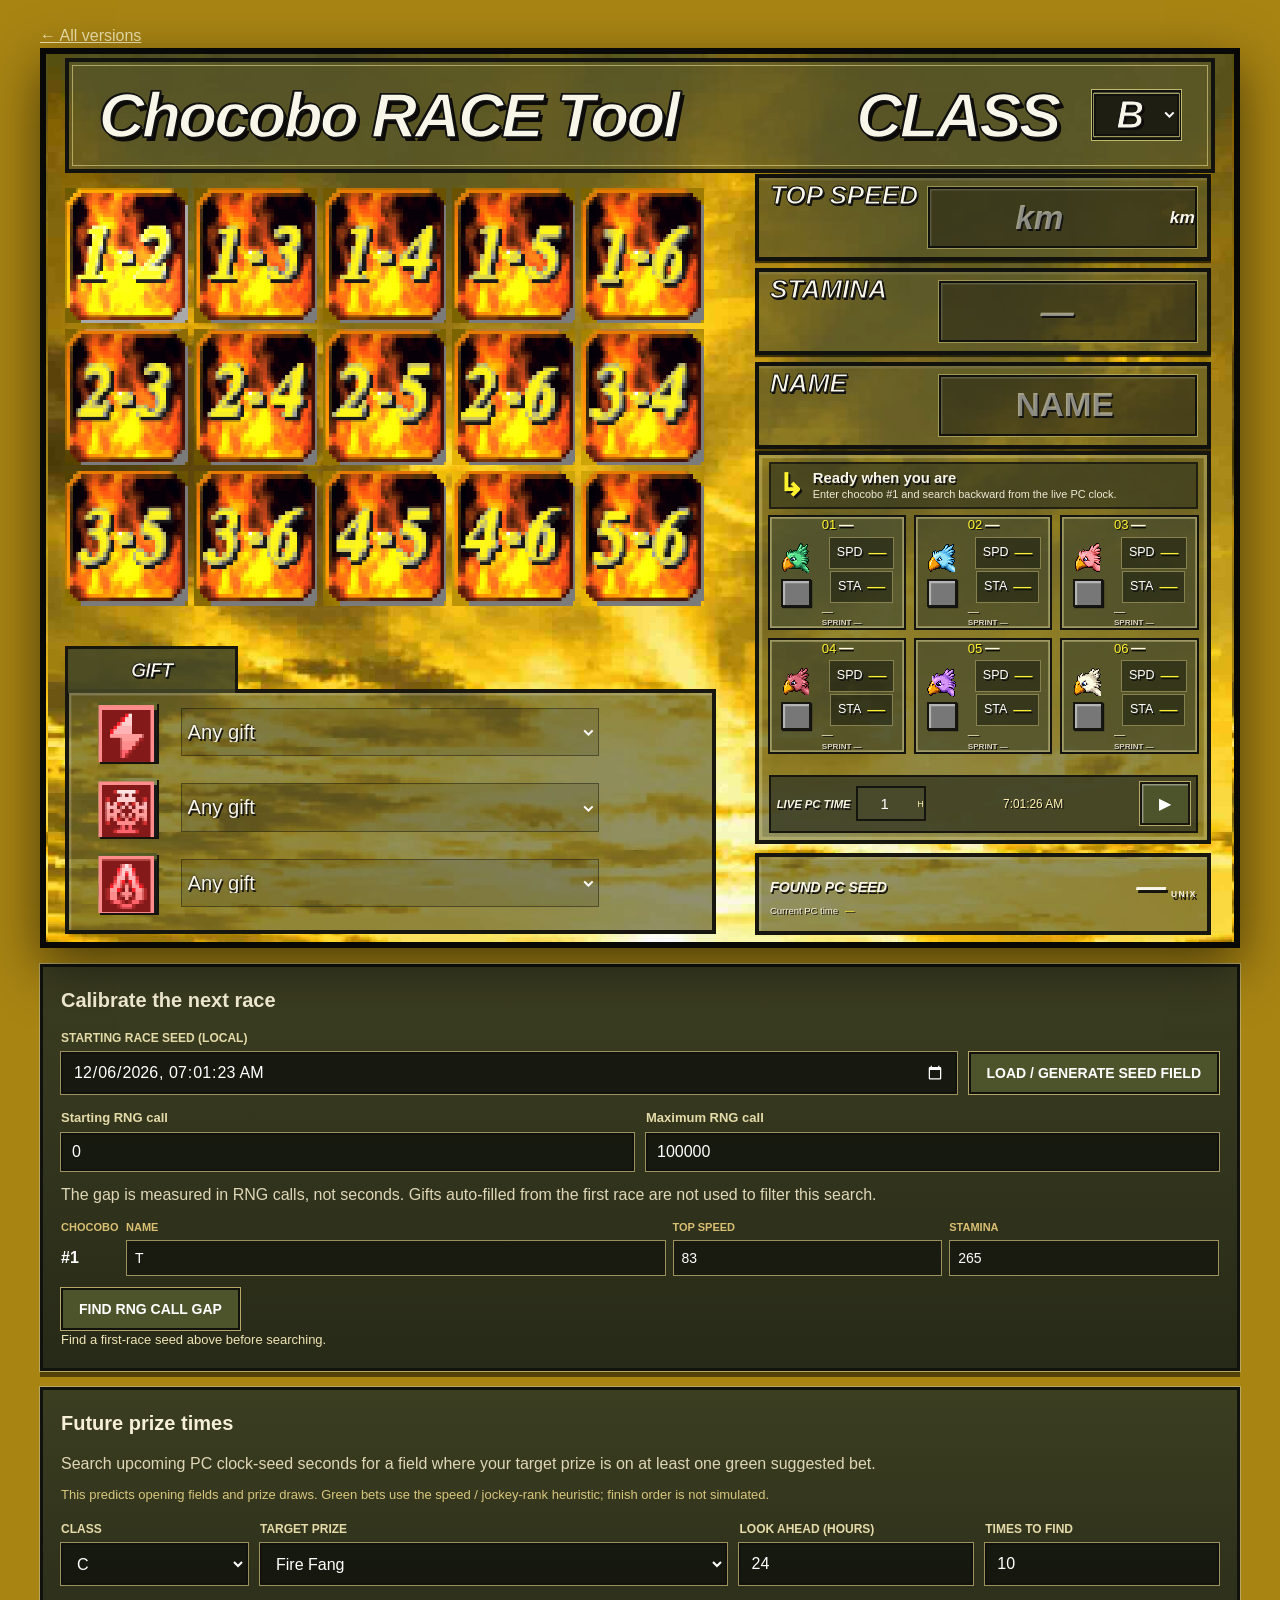
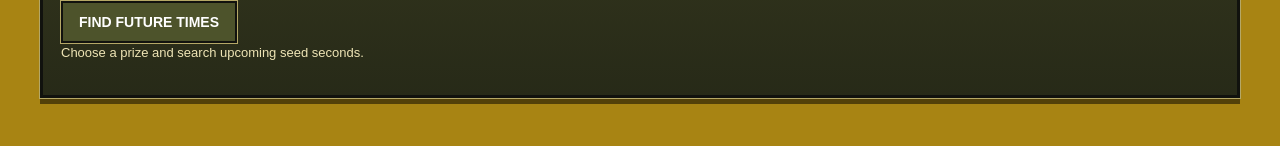
==== commit 68191435: "Bust PC prize model cache" ====
--- a/pc/index.html
+++ b/pc/index.html
@@ -111,7 +111,7 @@
         </section>
       </main>
     </div>
-    <script src="pc-race-model.js"></script>
+    <script src="pc-race-model.js?v=6c436d5"></script>
     <script src="pc-predictor-ui.js"></script>
   </body>
 </html>
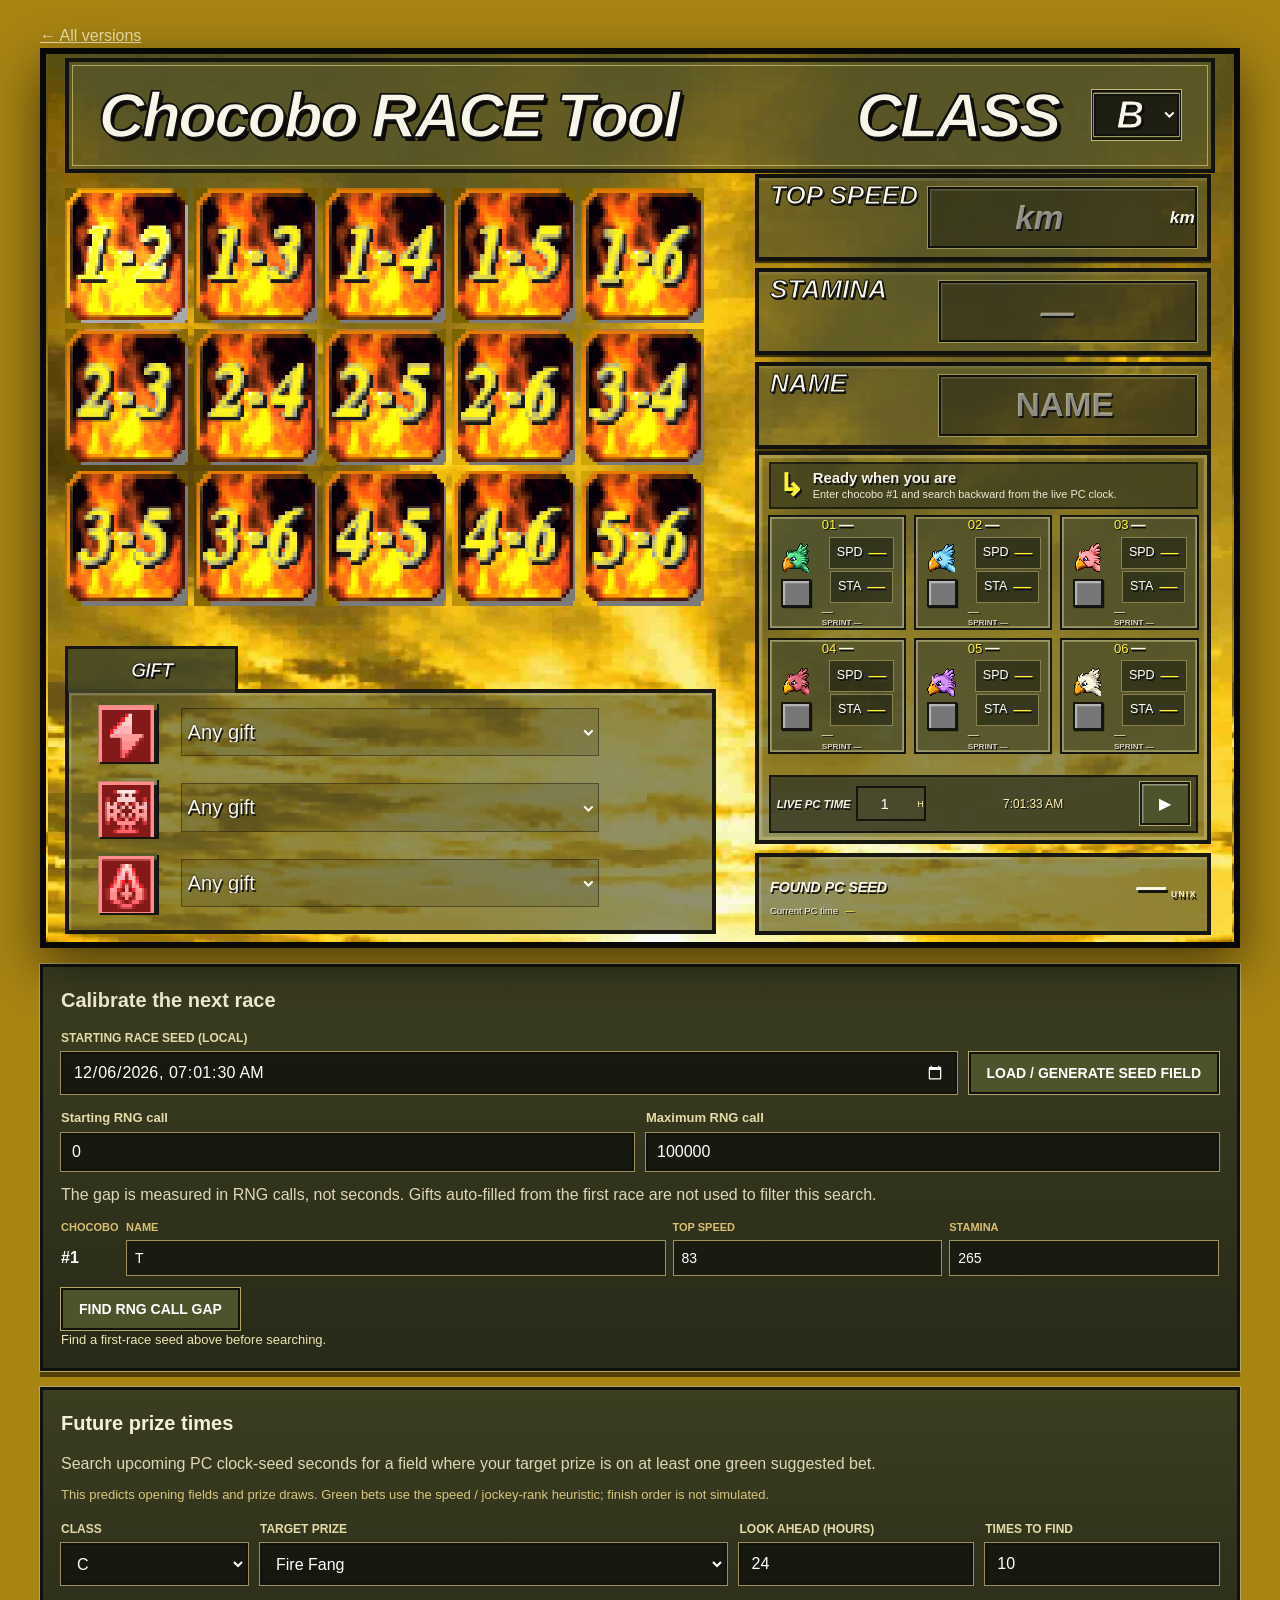
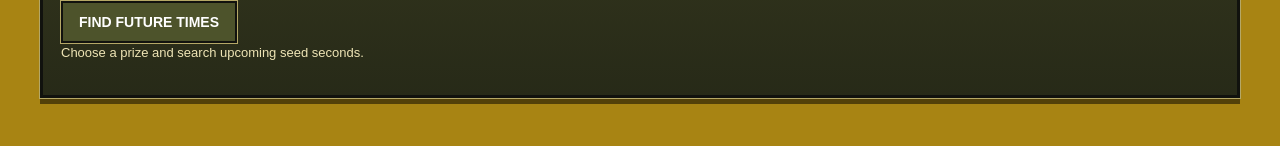
==== commit 19729f06: "Sort PC prizes like the game" ====
--- a/pc/index.html
+++ b/pc/index.html
@@ -111,7 +111,7 @@
         </section>
       </main>
     </div>
-    <script src="pc-race-model.js?v=6c436d5"></script>
+    <script src="pc-race-model.js?v=pc-prize-sort-1"></script>
     <script src="pc-predictor-ui.js"></script>
   </body>
 </html>
